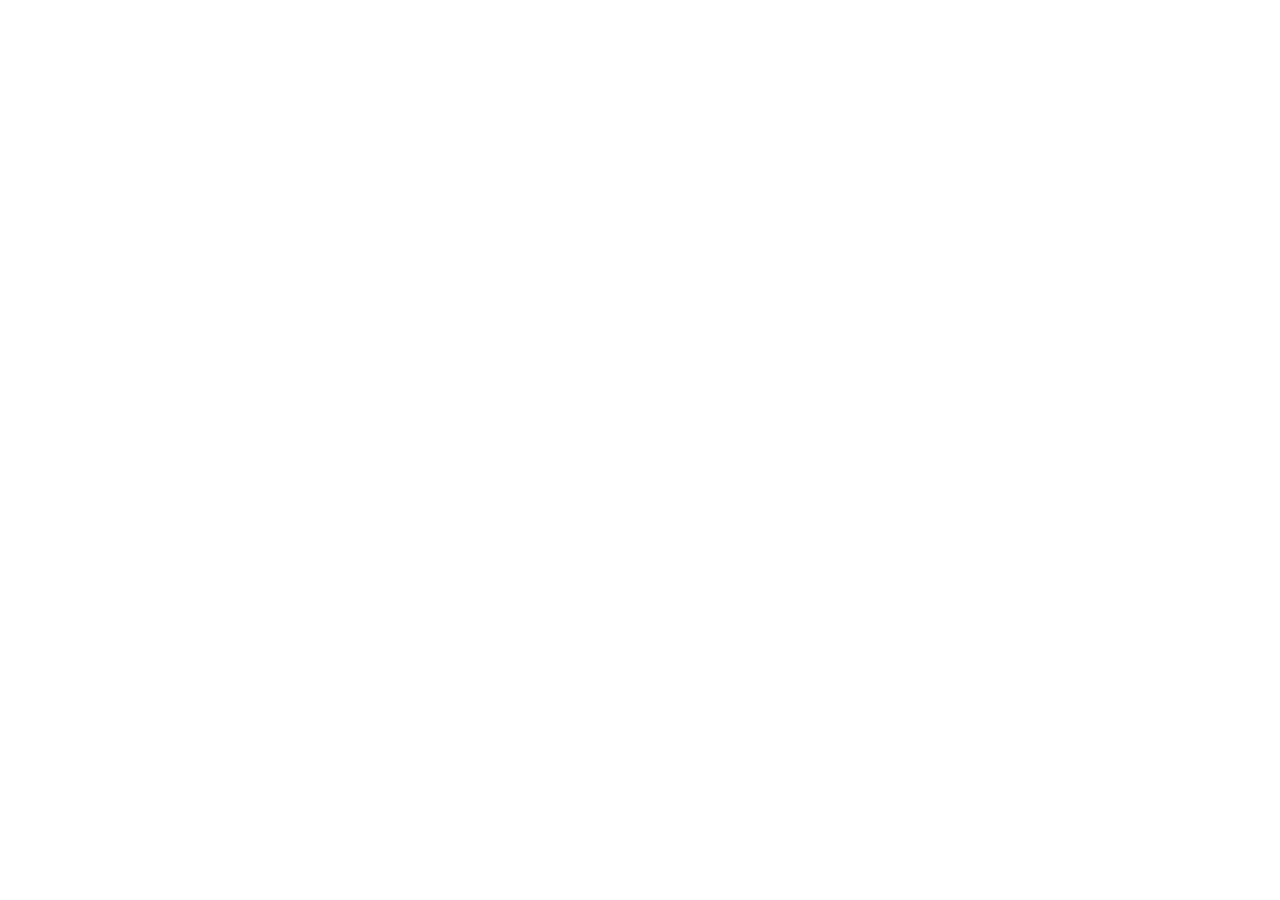
==== index.html @ d976c561 "binary search" ====
<!DOCTYPE html>
<html lang="en">
<head>
  <meta charset="UTF-8">
  <meta name="viewport" content="width=device-width, initial-scale=1.0">
  <title>Document</title>
</head>
<body>
  <script src="/prac.js"></script>
</body>
</html>
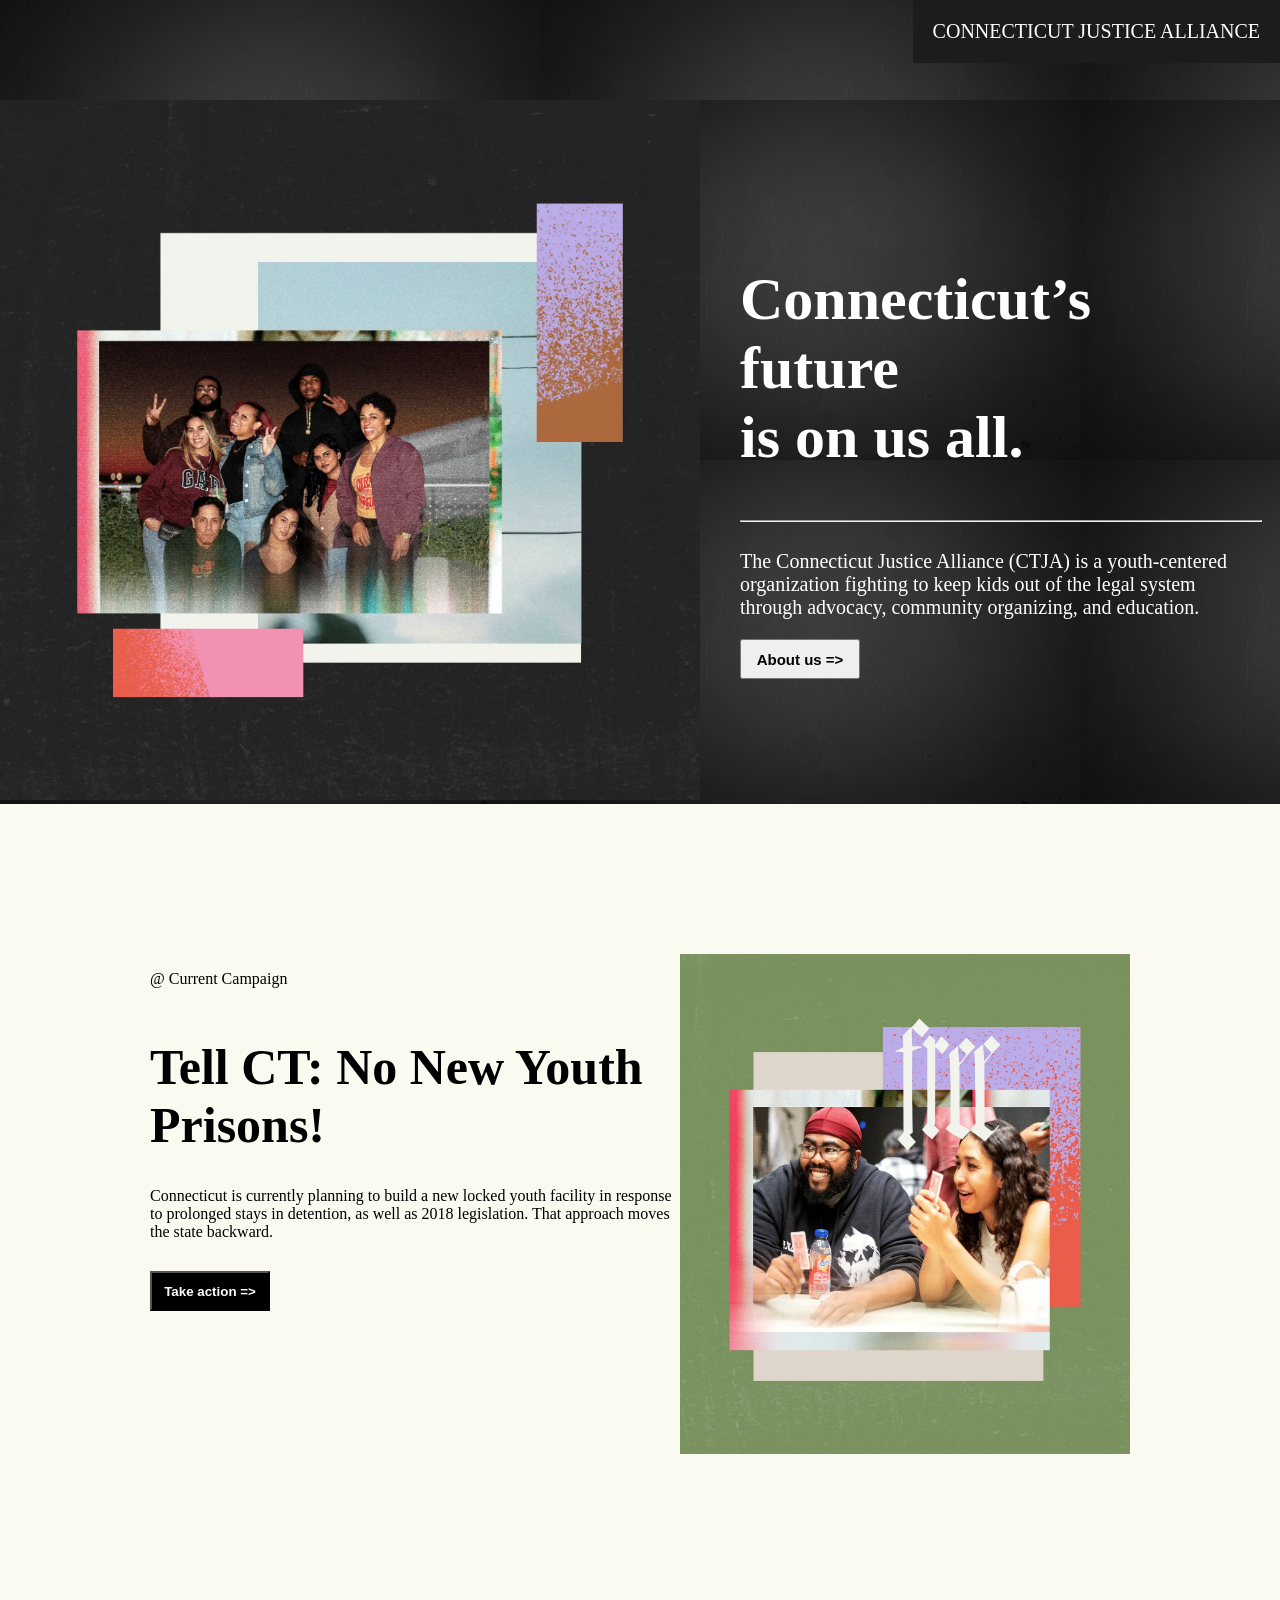
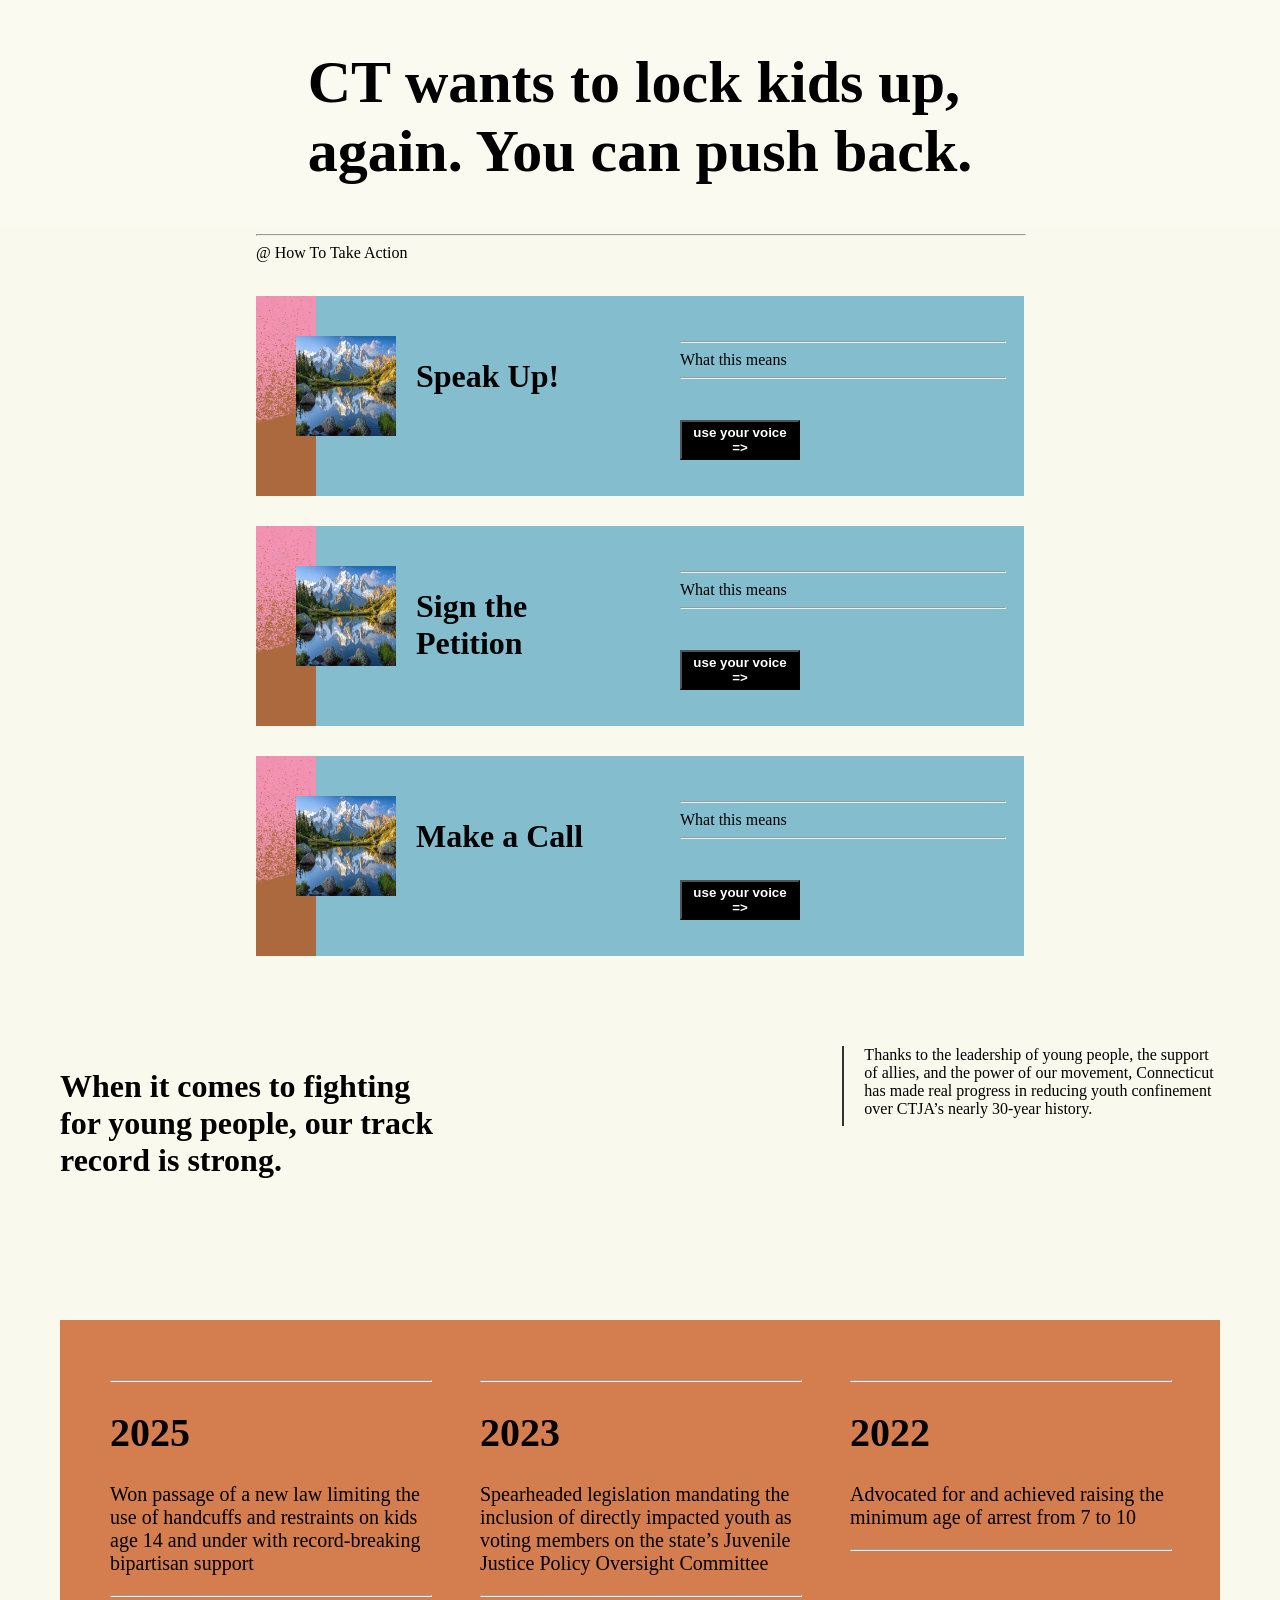
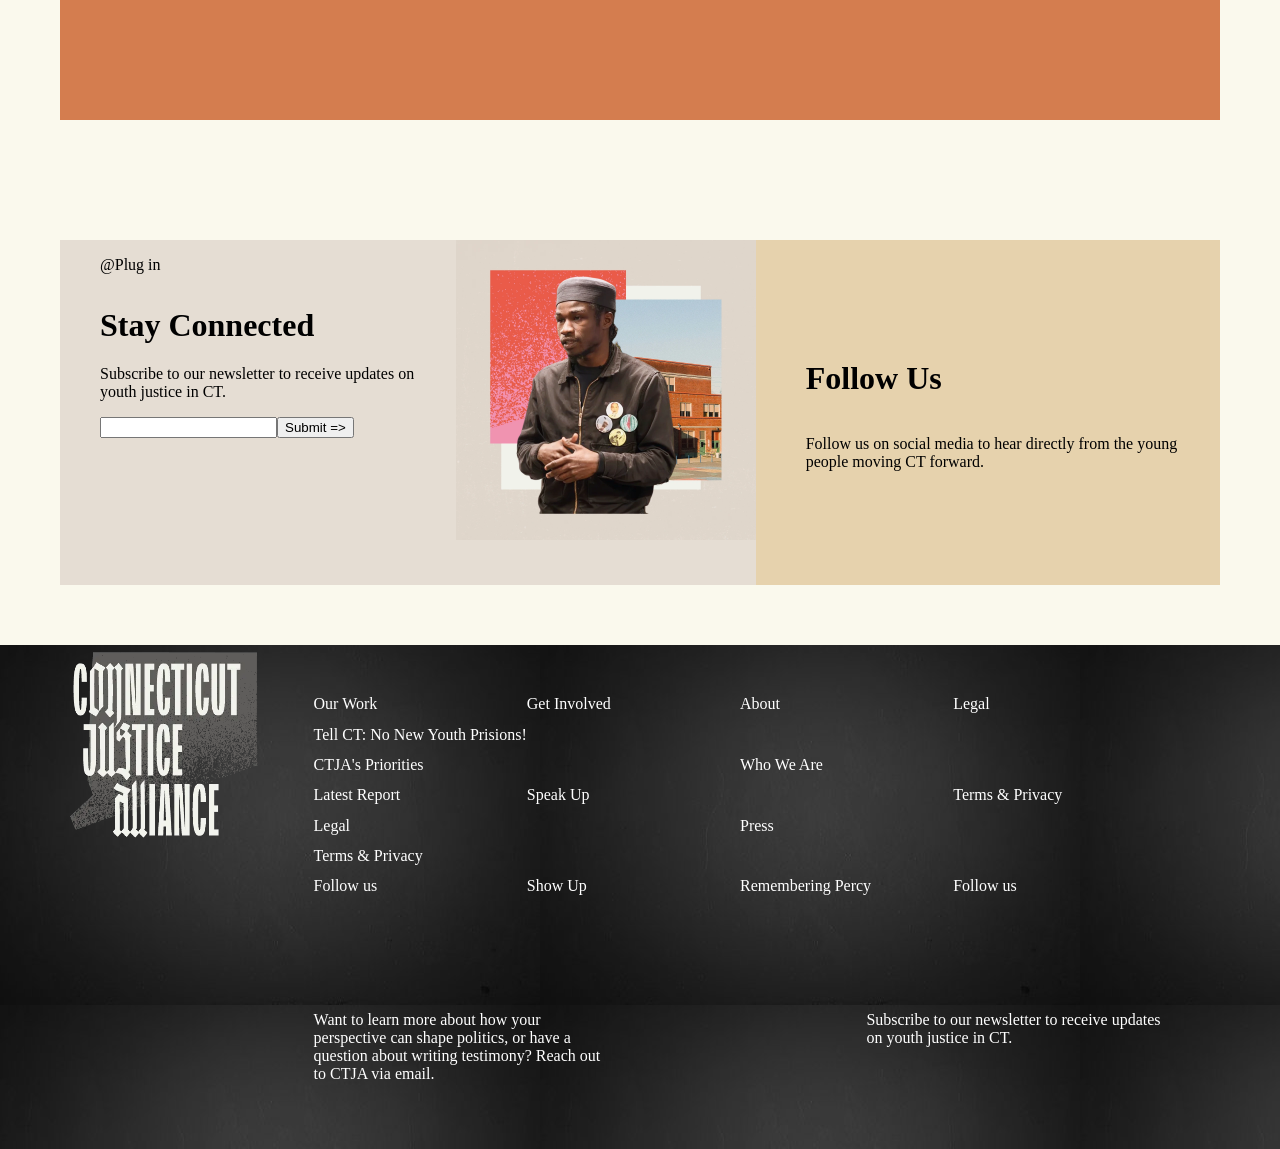
==== commit ec2e6bfb: "cloned ctja.org home page" ====
--- a/index.html
+++ b/index.html
@@ -4,8 +4,204 @@
   <meta charset="UTF-8">
   <meta name="viewport" content="width=device-width, initial-scale=1.0">
   <title>Document</title>
+  <link rel="stylesheet" href="/styling/index.css">
+  <link rel="stylesheet" href="/styling/first.css">
+  <link rel="stylesheet" href="/styling/second.css">
+  <link rel="stylesheet" href="/styling/third.css">
+  <link rel="stylesheet" href="/styling/fourth.css">
+  <link rel="stylesheet" href="/styling/fifth.css">
+  <link rel="stylesheet" href="/styling/sixth.css">
 </head>
-<body>
+<body class="body"> 
+  <div class="navbar-container"> 
+    <nav class="navbar"><span>Connecticut Justice Alliance</span></nav>
+    </div>
+  <div class="div-container">
+      <div class="img-container">
+        <img class="img" src = "/images/team.webp">
+      </div>
+      <div class="text-container">
+        <h1 class="heading1">Connecticut’s future<br> is on us all.</h1>
+        <hr>
+        <span class="span">The Connecticut Justice Alliance (CTJA) is a youth-centered 
+          organization fighting to keep kids out of the legal system through
+          advocacy, community organizing, and education.
+        </span>  
+        <button class="button1">About us =></button>
+    </div>
+  </div>
+  <div class="div-container2">
+      <div class="text-container2">
+        <p>@ Current Campaign</p>
+        <h1>Tell CT: No New Youth <br> Prisons!</h1>
+        <span class="span2">Connecticut is currently planning to build
+          a new locked youth facility in response to prolonged stays
+          in detention, as well as 2018 legislation. That approach moves the state backward.
+        </span>
+        <button class="button2">Take action =></button>
+      </div>
+      <div class="img-container2">
+        <img src="/images/two.webp" class="img2">
+      </div>
+  </div>
+  <div class="mid-h1">
+    <h1>CT wants to lock kids up, <br>
+      again. You can push back.
+  </div>
+  <div class="div-container3">  
+    <div class="plain-text3">
+      <hr>@ How To Take Action
+      </div>
+    <div class="container3">
+      <div class="action">
+        <div class="text1">
+          <img src="/images/mark.webp" class="img4">
+          <img src="/images/img.jpg" class="img3">
+          <h1 class="head3">Speak Up!</h1>
+        </div>
+        <div class="text2">
+          <div>
+            <hr>What this means<hr></div>
+          <button class="button2">use your voice =></button>
+        </div>
+      </div>
+      <div class="action">
+        <div class="text1">
+          <img src="/images/mark.webp" class="img4">
+          <img src="/images/img.jpg" class="img3">
+          <h1 class="head3">Sign the Petition</h1>
+        </div>
+        <div class="text2">
+          
+          <div>
+            <hr>What this means<hr></div>
+          
+          <button class="button2">use your voice =></button>
+        </div>
+      </div>
+      <div class="action">
+        <div class="text1">
+          <img src="/images/mark.webp" class="img4">
+          <img src="/images/img.jpg" class="img3">
+          <h1 class="head3">Make a Call</h1>
+        </div>
+        <div class="text2">
+          
+          <div>
+            <hr>What this means<hr></div>
+          
+          <button class="button2">use your voice =></button>
+        </div>
+      </div>
+    </div>
+    <div>
+
+    </div>
+    <div>
+      
+    </div>
+  </div>
+  <div class="grid-container4">
+    <div class="g1">
+      <h1>When it comes to fighting for young 
+      people, our track record is strong.</h1></div>
+    <div class="g2">
+      <span>Thanks to the leadership of young people, the support of allies,
+       and the power of our movement, Connecticut has made real progress
+        in reducing youth confinement over CTJA’s nearly 30-year history.</span>
+    </div>
+  </div>
+  <div class="grid-container5">
+    <div class="container5">
+      <div class="g">
+        <hr>
+        <h1> 2025</h1>
+        <p>Won passage of a new law limiting
+           the use of handcuffs and restraints on kids
+            age 14 and under with record-breaking bipartisan support</p>
+            <hr>
+      </div>
+      <div class="g">
+        <hr>
+        <h1> 2023 </h1>
+        <p>Spearheaded legislation mandating the inclusion of directly 
+          impacted youth as voting members on the state’s Juvenile 
+          Justice Policy Oversight Committee</p>
+          <hr>
+      </div>
+      <div class="g">
+        <hr>
+         <h1>2022</h1>
+        <p>Advocated for and achieved raising the minimum age 
+          of arrest from 7 to 10</p>
+          <hr>
+      </div>
+    </div>
+  </div>
+  <div class="div-container6">
+    <div class="container6">
+      <div class="con1"><p>@Plug in</p></div>
+      <div class="image-container6">
+        <img src="/images/letter.webp" class="img5">
+      </div>
+      <div class="con2">
+        <h1>Stay Connected</h1>
+        <p>Subscribe to our newsletter to receive updates on youth justice in CT.</p>
+        <input><button>Submit =></button>
+      </div>
+    </div>
+    <div class="text-container6">
+      <h1>Follow Us
+      </h1>
+      <p>
+        Follow us on social media to hear 
+        directly from the young people moving CT forward.
+      </p>
+    </div>
+  </div>
+  <div class="div-container7">
+    <div class="row">
+      <div class="image-container7">
+        <img src="/images/justice.webp">
+      </div>
+      <div class="row2">
+        <div class="footer-content">
+          <div class="grid-con">
+            <div>Our Work</div>
+            <span>Tell CT: No New Youth Prisions!</span>
+            <span>CTJA's Priorities</span>
+            <span>Latest Report</span>
+            <span>Legal</span>
+            <span>Terms & Privacy</span>
+            <div>Follow us</div>
+          </div>
+          <div class="grid-con">
+            <div>Get Involved</div>
+            <span>Speak Up</span>
+            <span>Show Up</span>
+          </div>
+          <div class="grid-con">
+            <div>About</div>
+            <span>Who We Are</span>
+            <span>Press</span>
+            <span>Remembering Percy</span>
+          </div>
+          <div class="grid-con">
+            <div>Legal</div>
+            <span>Terms & Privacy</span>
+            <span>Follow us</span>
+          </div>
+        </div>
+        <div class="text-container7">
+          <div class="footer-text7"><p>Want to learn more about how your perspective can shape politics,
+             or have a question about writing testimony? Reach out to CTJA via email.</p></div>
+          <div>
+            <p>Subscribe to our newsletter to receive updates on youth justice in CT.</p>
+          </div>
+        </div>
+      </div>
+    </div>
+  </div>
   <script src="/prac.js"></script>
 </body>
 </html>
--- a/styling/index.css
+++ b/styling/index.css
@@ -0,0 +1,10 @@
+
+body{
+    background-color: rgb(59, 52, 52);
+    height: 200vh;
+    margin: 0;
+}
+
+hr{
+    width:100%;
+}
--- a/styling/first.css
+++ b/styling/first.css
@@ -0,0 +1,54 @@
+.navbar-container{
+    background-image: url("/images/background.jpg");
+    width: 100%;
+    height: 100px;
+}
+.navbar{
+    background-color: rgb(29, 27, 27);
+    color: white;
+    text-align: center;
+    font-size: 20px;
+    text-transform: uppercase;
+    padding:20px;
+    position: fixed;
+    top: 0;
+    z-index: 1000;
+    right: 0;
+}
+.navbar span:hover{
+    cursor: pointer;
+}
+.div-container{
+    background-image: url("/images/background.jpg");
+    display: flex;
+    justify-content: space-between;
+}
+.img{
+    width: 700px;
+}
+.text-container{
+    margin-left: 20px;
+    padding:20px;
+    position:relative;
+    display: flex;
+    justify-content: center;
+    flex-direction: column;
+    text-align: left;
+}
+.heading1{
+    color: white;
+    font-size: 60px;
+}
+.span{
+    color:white;
+    padding-top: 20px;
+    font-size: 20px;
+    text-align:left;
+    padding-bottom: 20px;
+}
+.button1{
+    width:120px;
+    height: 40px;
+    font-size: 15px;
+    font-weight: bold;
+}
--- a/styling/second.css
+++ b/styling/second.css
@@ -0,0 +1,37 @@
+.div-container2{
+    padding: 150px;
+    background-color: rgb(250, 250, 241);
+
+    display: flex;
+    justify-content: center;
+}
+.text-container2{
+    text-align: left;
+    display:flex;
+    flex-direction: column;
+}
+.text-container2 h1{
+    font-size: 50px;
+}
+.img2{
+    width: 450px;
+    height: 500px;
+}
+.button2{
+    color: white;
+    background-color: black;
+    width:120px;
+    height: 40px;
+    font-weight: bold;
+}
+.span2{
+    padding-bottom: 30px;
+}
+.mid-h1 h1{
+    font-size: 60px;
+}
+.mid-h1{
+    display: flex;
+    justify-content: center;
+    background-color: rgb(250, 250, 241);
+}
--- a/styling/third.css
+++ b/styling/third.css
@@ -0,0 +1,54 @@
+.div-container3{
+    width: 100%;
+    background-color: rgb(250, 249, 237);
+    display:flex;
+    flex-direction: column;
+    align-items: center;
+}
+.plain-text3{
+    width: 60%;
+    height: 50px;
+    padding-bottom: 20px;
+}
+.container3{
+    width: 60%;
+    display: flex;
+    flex-direction: column;
+}
+
+.action{
+    background-color:  rgb(131, 189, 206);
+    display:flex;
+    height: 200px;
+    display:relative;
+    margin-bottom: 30px;
+}
+.text1{
+    padding: 40px;
+    width:50%;
+    display: flex;
+    justify-content: flex-start;
+    position: relative;
+}
+.img4{
+    left:0;
+    top:0;
+    position:absolute;
+    width: 60px;
+    height: 100%;
+}
+.img3{
+    position: relative;
+    padding-right: 20px;
+    width: 100px;
+    height: 100px;
+}
+
+.text2{
+    padding: 20px;
+    width: 50%;
+    display: flex;
+    flex-direction: column; 
+    justify-content: space-around;
+
+}
--- a/styling/fourth.css
+++ b/styling/fourth.css
@@ -0,0 +1,34 @@
+.grid-container4{
+    background-color: rgb(250, 249, 237);
+    padding: 60px;
+    display: grid;
+    grid-auto-flow: column;;
+    grid-column-gap: 400px;
+}
+.g2{
+    height: 80px;
+    display:inline-block;
+    padding-left: 20px;
+    border-left: 2px solid #333;
+}
+.grid-container5{
+    background-color: rgb(250, 249, 237);
+    padding: 60px;
+}
+.container5{
+    padding: 50px;
+    background-color:  rgba(203, 94, 40, 0.795);
+    display: grid;
+    grid-template-columns: 1fr 1fr 1fr;
+    grid-template-rows: 300px;
+    gap: 50px;
+}
+.g{
+    font-size: 20px;
+}
+.g h1{
+    font-size: 200%;
+}
+.g p{
+    font-size: 100%;
+}
--- a/styling/fifth.css
+++ b/styling/fifth.css
@@ -0,0 +1,31 @@
+.div-container6{
+    display: flex;
+    padding: 60px;
+    background-color: rgb(250, 249, 237);
+}
+.container6{
+    background-color:rgb(229, 221, 211);
+    display:grid;
+    grid-template-columns: 2fr 1fr;
+    grid-template-rows: 15px 300px;
+    gap: 30px;
+    justify-content: center;
+    align-content: center;
+}
+.con1{
+    padding-left: 40px;
+}
+.con2{
+    padding-left: 40px;
+}
+.img5{
+    width: 300px;
+    height: 300px;
+}
+.text-container6{
+    background-color: rgb(230, 210, 173);
+    display: flex;
+    flex-direction: column;
+    justify-content: center;
+    padding-left: 50px;
+}
--- a/styling/sixth.css
+++ b/styling/sixth.css
@@ -0,0 +1,40 @@
+.div-container7{
+    background-color: lightgray; 
+    background-image: url(/images/background.jpg);
+    display: flex;
+    justify-content: center;
+}
+.row{
+  display: flex;
+}
+
+.footer-content{
+    display: grid;
+    grid-template-columns: 1fr 1fr 1fr 1fr;
+    grid-template-rows: 200px;
+    padding: 50px;
+    position: relative;
+}
+.grid-con{
+    color: white;
+    display: flex;
+    flex-direction: column;
+    justify-content: space-between;
+}
+.image-container7 img{
+    width: 200px;
+    height: 200px;
+}
+
+.row2{                                                                                                                                                     
+    display: flex;
+    flex-direction: column;
+}
+
+.text-container7{
+    padding: 50px;
+    color:white;
+    display: grid;
+    grid-template-columns: 300px 300px;
+    justify-content: space-between;
+}
